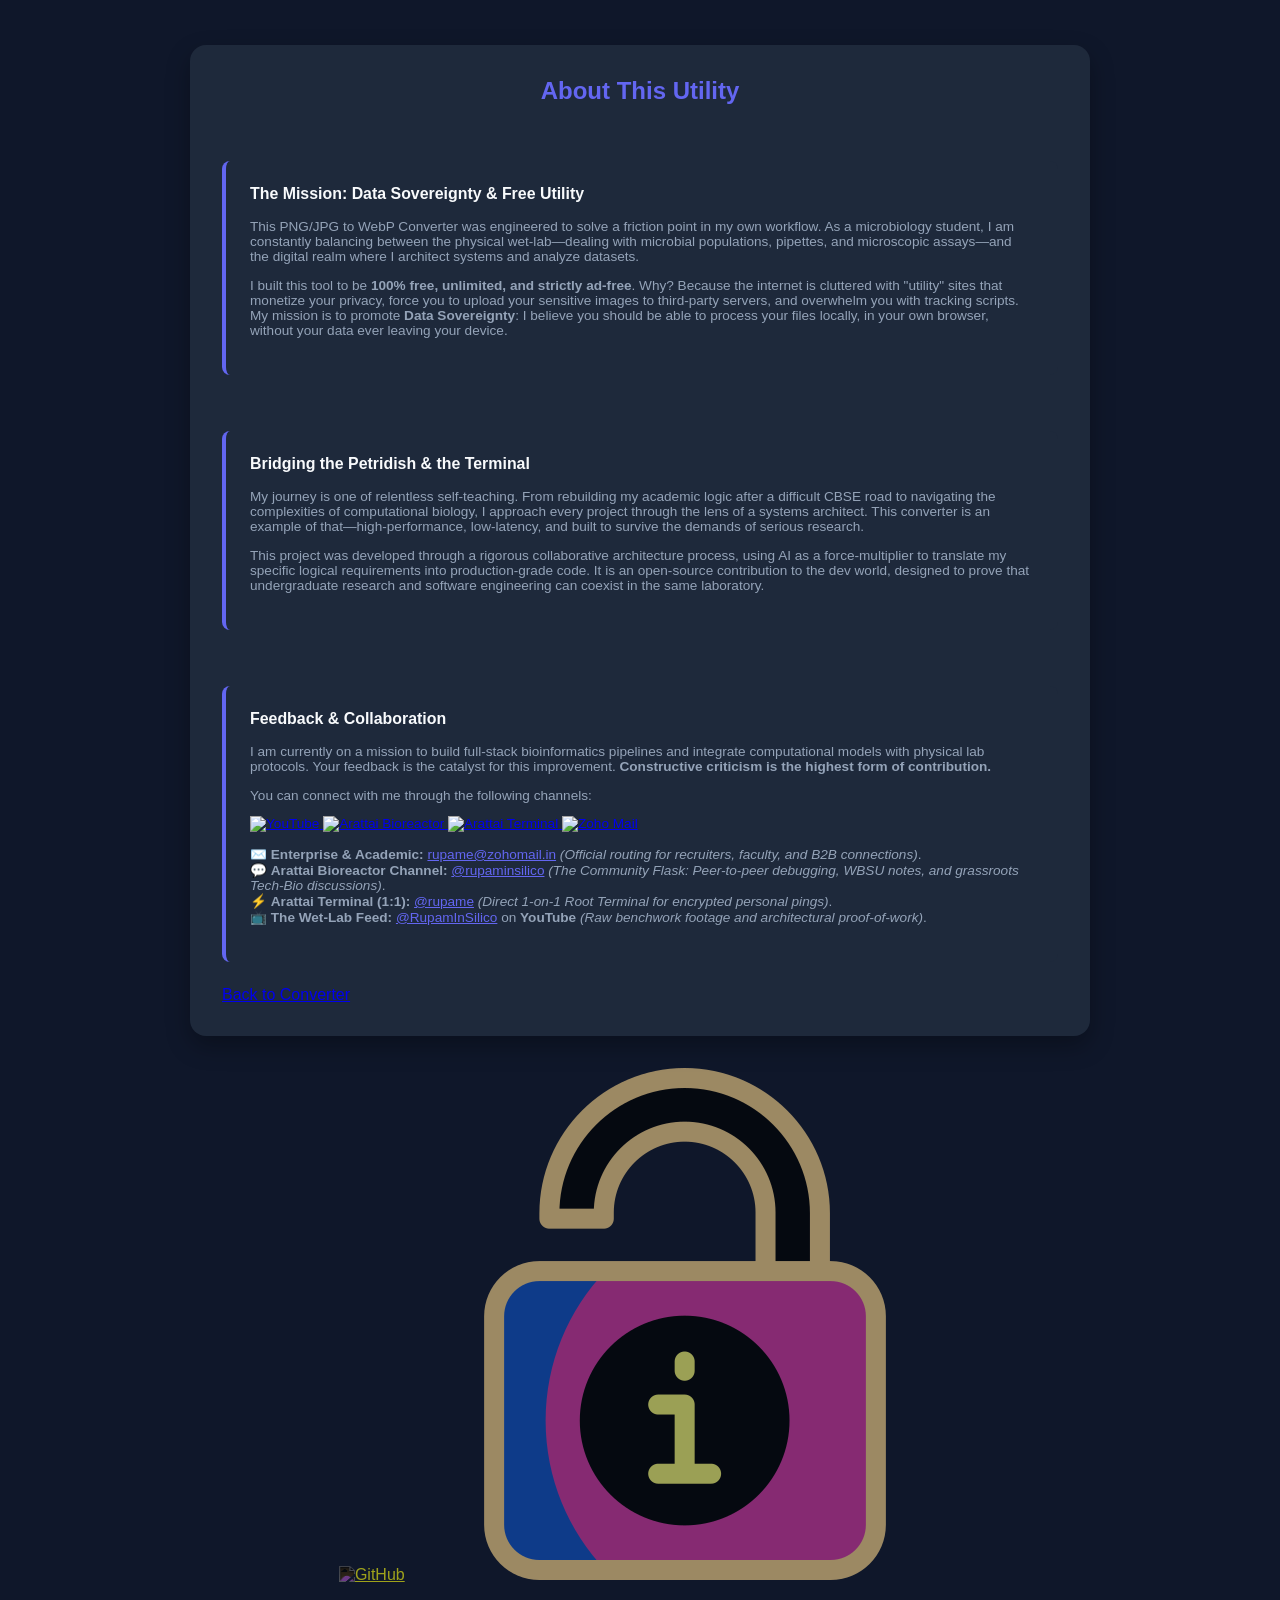
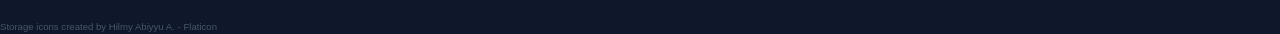
==== about.html @ 875bcd2e "Enhance feedback section with contact options Added feedback and collaboration channels with links." ====
<!DOCTYPE html>
<html lang="en">
<head>
    <meta charset="UTF-8">
    <meta name="viewport" content="width=device-width, initial-scale=1.0">
    <title>About | WebP Converter</title>
    <link rel="icon" type="image/png" href="favicon.png">
    <link rel="stylesheet" href="style.css">
</head>
<body>

<div class="container">
    <h1>About This Utility</h1>
    
    <div class="seo-box">
        <h3>The Mission: Data Sovereignty & Free Utility</h3>
        <p>This PNG/JPG to WebP Converter was engineered to solve a friction point in my own workflow. As a microbiology student, I am constantly balancing between the physical wet-lab—dealing with microbial populations, pipettes, and microscopic assays—and the digital realm where I architect systems and analyze datasets.</p>
        
        <p>I built this tool to be <strong>100% free, unlimited, and strictly ad-free</strong>. Why? Because the internet is cluttered with "utility" sites that monetize your privacy, force you to upload your sensitive images to third-party servers, and overwhelm you with tracking scripts. My mission is to promote <strong>Data Sovereignty</strong>: I believe you should be able to process your files locally, in your own browser, without your data ever leaving your device.</p>
    </div>

    <div class="seo-box">
        <h3>Bridging the Petridish & the Terminal</h3>
        <p>My journey is one of relentless self-teaching. From rebuilding my academic logic after a difficult CBSE road to navigating the complexities of computational biology, I approach every project through the lens of a systems architect. This converter is an example of that—high-performance, low-latency, and built to survive the demands of serious research.</p>
        
        <p>This project was developed through a rigorous collaborative architecture process, using AI as a force-multiplier to translate my specific logical requirements into production-grade code. It is an open-source contribution to the dev world, designed to prove that undergraduate research and software engineering can coexist in the same laboratory.</p>
    </div>

    <div class="seo-box">
        <h3>Feedback & Collaboration</h3>
        <p>I am currently on a mission to build full-stack bioinformatics pipelines and integrate computational models with physical lab protocols. Your feedback is the catalyst for this improvement. <strong>Constructive criticism is the highest form of contribution.</strong></p>
        
        <p>You can connect with me through the following channels:</p>

        <p align="left">
            <a href="https://youtube.com/@RupamInSilico" target="_blank">
                <img src="https://img.shields.io/badge/YouTube-Visual_Logbook-FF0000?style=for-the-badge&logo=youtube&logoColor=white" alt="YouTube" />
            </a>
            <a href="https://aratt.ai/@rupaminsilico" target="_blank">
                <img src="https://img.shields.io/badge/Arattai-Bioreactor-00A884?style=for-the-badge&logo=googlechat&logoColor=white" alt="Arattai Bioreactor" />
            </a>
            <a href="https://aratt.ai/user/@rupame" target="_blank">
                <img src="https://img.shields.io/badge/Arattai-Terminal_(1:1)-FFB900?style=for-the-badge&logo=chatbot&logoColor=black" alt="Arattai Terminal" />
            </a>
            <a href="mailto:rupame@zohomail.in">
                <img src="https://img.shields.io/badge/Zoho_Mail-Enterprise_Routing-1E62DC?style=for-the-badge&logo=zoho&logoColor=white" alt="Zoho Mail" />
            </a>
        </p>

        <ul style="list-style: none; padding: 0;">
            <li>✉️ <strong>Enterprise & Academic:</strong> <a href="mailto:rupame@zohomail.in" style="color: var(--primary);">rupame@zohomail.in</a> <em>(Official routing for recruiters, faculty, and B2B connections)</em>.</li>
            <li>💬 <strong>Arattai Bioreactor Channel:</strong> <a href="https://aratt.ai/@rupaminsilico" style="color: var(--primary);">@rupaminsilico</a> <em>(The Community Flask: Peer-to-peer debugging, WBSU notes, and grassroots Tech-Bio discussions)</em>.</li>
            <li>⚡ <strong>Arattai Terminal (1:1):</strong> <a href="https://aratt.ai/user/@rupame" style="color: var(--primary);">@rupame</a> <em>(Direct 1-on-1 Root Terminal for encrypted personal pings)</em>.</li>
            <li>📺 <strong>The Wet-Lab Feed:</strong> <a href="https://youtube.com/@RupamInSilico" style="color: var(--primary);">@RupamInSilico</a> on <strong>YouTube</strong> <em>(Raw benchwork footage and architectural proof-of-work)</em>.</li>
        </ul>
    </div>

    <a href="index.html" class="back-btn">Back to Converter</a>
</div>

<div class="footer-links">
    <a href="https://github.com/d-rupam/webp" target="_blank" title="View Source on GitHub">
        <img src="https://cdn-icons-png.flaticon.com/512/2111/2111432.png" class="github-icon" alt="GitHub">
    </a>
    <a href="about.html" title="About this tool">
        <img src="about.png" alt="About">
    </a>
</div>

<div class="legal-footer">
    <a href="https://www.flaticon.com/free-icons/storage" title="storage icons" style="color: #475569; text-decoration: none; font-size: 0.6rem;">
        Storage icons created by Hilmy Abiyyu A. - Flaticon
    </a>
</div>

</body>
</html>
---- style.css ----
:root { 
    --primary: #6366f1; 
    --bg: #0f172a; 
    --card: #1e293b; 
    --text: #f8fafc; 
    --success: #10b981;
}

* { 
    box-sizing: border-box; 
}

body { 
    font-family: 'Segoe UI', Tahoma, Geneva, Verdana, sans-serif; 
    background: var(--bg); 
    color: var(--text); 
    display: block; /* Removed flex */
    min-height: 100vh; 
    margin: 0; 
    padding-top: 5vh; /* Gives the container some space from the top */
}

.container { 
    background: var(--card); 
    padding: 2rem; 
    border-radius: 1rem; 
    box-shadow: 0 10px 25px rgba(0,0,0,0.3); 
    width: 95%; 
    max-width: 900px; 
    display: flex; 
    flex-direction: column; 
    gap: 1.5rem; 
    margin: 0 auto; /* This centers the container on the page */
}

h1 { 
    margin: 0; 
    color: var(--primary); 
    text-align: center; 
    font-size: 1.5rem; 
}

/* --- The Drop Zone Canvas --- */
.upload-area { 
    border: 2px dashed #475569; 
    padding: 1rem; 
    border-radius: 0.5rem; 
    cursor: pointer; 
    transition: 0.3s; 
    color: #94a3b8;
    
    min-height: 45vh; 
    display: flex;
    flex-direction: column;
    justify-content: center;
    align-items: center;
    font-size: 1.25rem;
    font-weight: 500;
    position: relative; 
    overflow: hidden;
}

.upload-area:hover { 
    border-color: var(--primary); 
    color: var(--primary); 
    background: rgba(99, 102, 241, 0.05); 
}

/* --- The Image Preview inside the Drop Zone --- */
#preview-image {
    max-width: 100%;
    max-height: 40vh; /* Keeps it strictly inside the box */
    object-fit: contain; /* Fixes portrait issue without stretching */
    border-radius: 0.25rem;
}

/* --- Buttons --- */
button, .download-btn { 
    background: var(--primary); 
    color: white; 
    border: none; 
    padding: 0.8rem 1.5rem; 
    border-radius: 0.5rem; 
    cursor: pointer; 
    font-weight: bold; 
    width: 100%; 
    transition: 0.2s; 
    font-size: 1rem;
    text-decoration: none; 
    display: block;
    text-align: center;
}

button:disabled { 
    background: #475569; 
    cursor: not-allowed; 
    opacity: 0.7; 
}

button:hover:not(:disabled) { 
    filter: brightness(1.1); 
}

.download-btn { 
    background: var(--success); 
}

.download-btn:hover { 
    background: #059669; 
}


/* --- Colorful "Convert Another" Button --- */
.secondary-btn {
    background: linear-gradient(135deg, #0ea5e9, #3b82f6); /* Vibrant blue-to-teal gradient */
    border: none;
    color: white;
    margin-top: 0.5rem;
    box-shadow: 0 4px 15px rgba(59, 130, 246, 0.3); /* Adds a nice glowing shadow */
}

.secondary-btn:hover {
    background: linear-gradient(135deg, #0284c7, #2563eb);
    box-shadow: 0 6px 20px rgba(59, 130, 246, 0.5);
    transform: translateY(-2px); /* Makes it lift up slightly when hovered */
}

/* --- Stats Box --- */
#stats { 
    padding: 1rem; 
    background: rgba(0,0,0,0.2); 
    border-radius: 0.5rem; 
    text-align: center; 
    font-size: 0.95rem;
    color: #e2e8f0;
    line-height: 1.5;
}

/* Hide the native file input */
#upload { 
    display: none; 
}

/* Footer Positioning */
.footer-links {
    margin-top: 2rem;
    text-align: center;
    width: 100%;
    padding-bottom: 2rem;
    opacity: 0.6;
    transition: opacity 0.3s;
}

.footer-links:hover {
    opacity: 1;
}

.footer-links img {
    filter: invert(1); /* This turns any black icon into pure white */
    transition: transform 0.2s;
}

.footer-links img:hover {
    transform: scale(1.1);
}

.footer-links a {
    margin: 0 10px; /* Adds 10px spacing on the left and right of each icon */
    display: inline-block; /* Ensures they sit side-by-side */
    transition: transform 0.2s;
}

.footer-links a img {
    filter: invert(1);
}

.seo-box {
    margin-top: 2rem;
    padding: 1.5rem;
    background: #1e293b;
    border-radius: 0.5rem;
    border-left: 4px solid var(--primary);
    color: #94a3b8;
    font-size: 0.85rem;
}
.seo-box h3 { color: var(--text); margin-top: 0; }
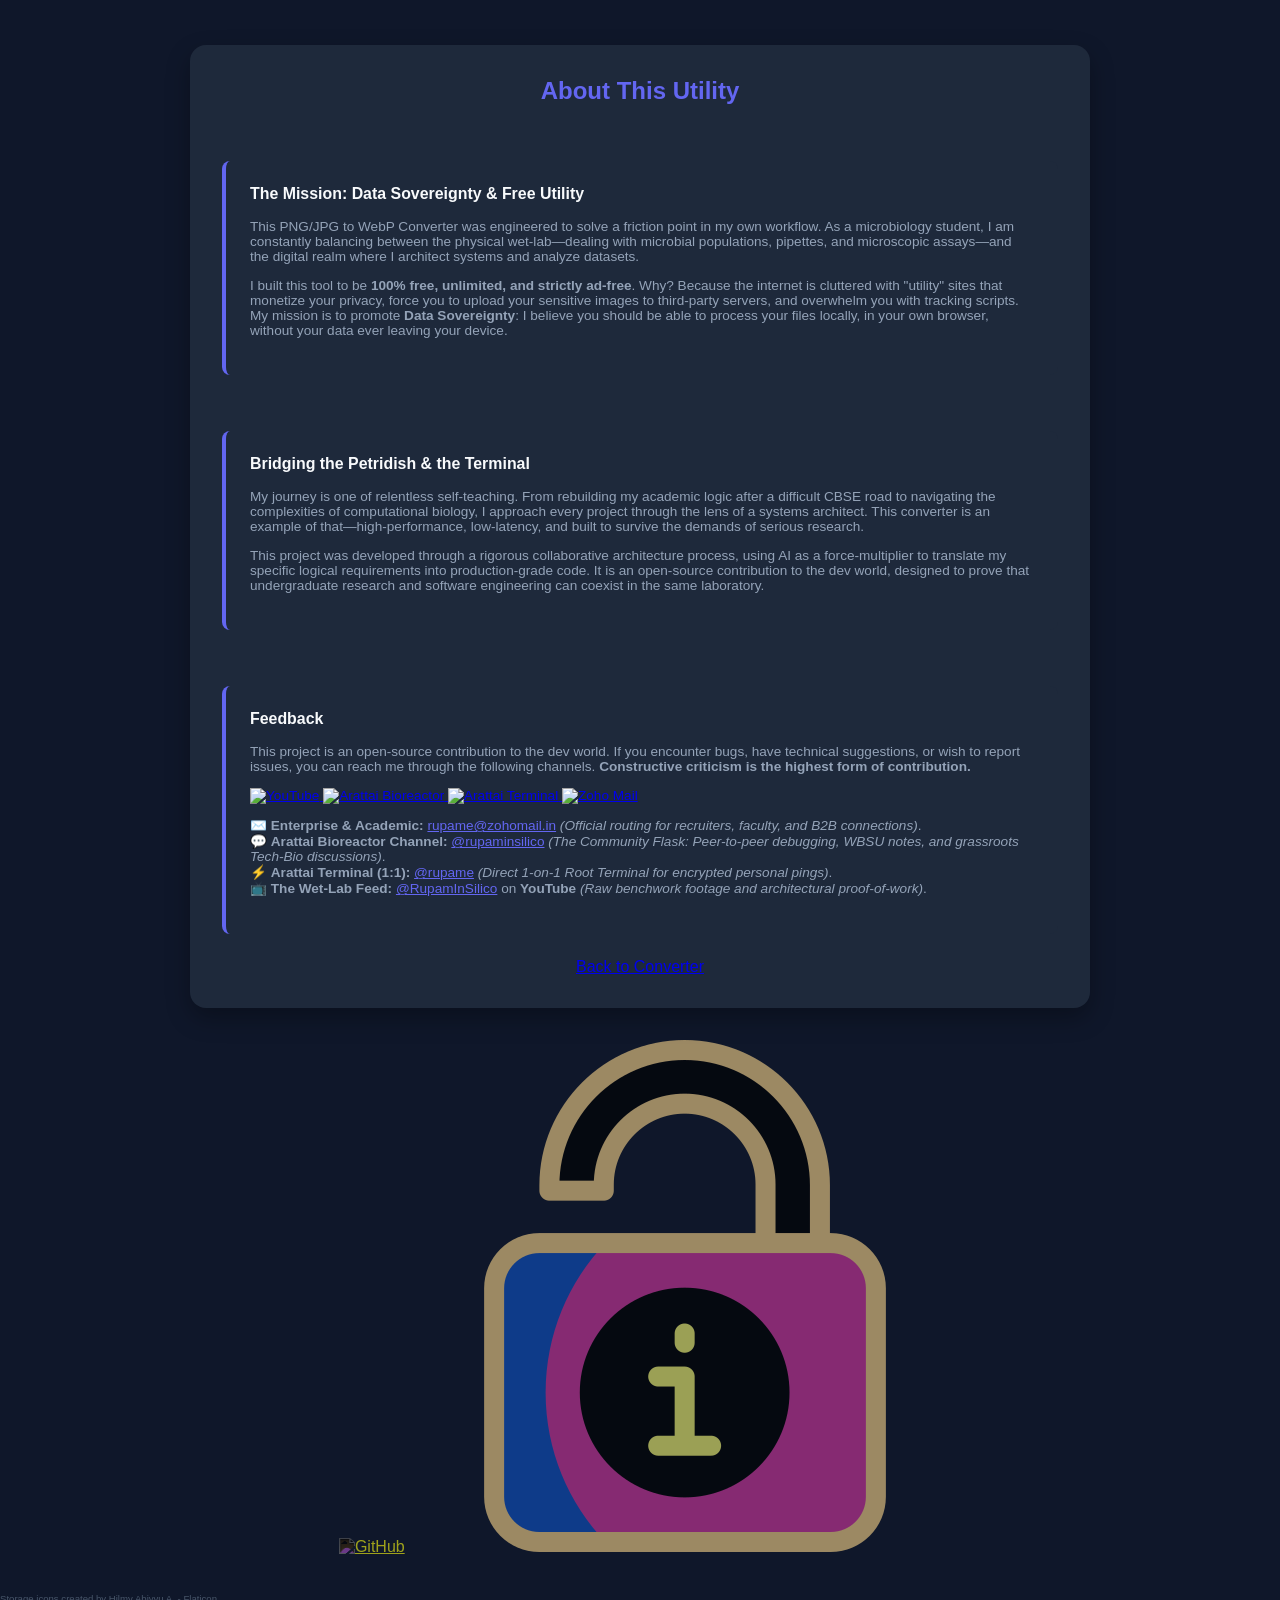
==== commit dcf623b5: "Revise feedback section in about.html Updated the feedback section to clarify the purpose and channe" ====
--- a/about.html
+++ b/about.html
@@ -26,12 +26,9 @@
         <p>This project was developed through a rigorous collaborative architecture process, using AI as a force-multiplier to translate my specific logical requirements into production-grade code. It is an open-source contribution to the dev world, designed to prove that undergraduate research and software engineering can coexist in the same laboratory.</p>
     </div>
 
-    <div class="seo-box">
-        <h3>Feedback & Collaboration</h3>
-        <p>I am currently on a mission to build full-stack bioinformatics pipelines and integrate computational models with physical lab protocols. Your feedback is the catalyst for this improvement. <strong>Constructive criticism is the highest form of contribution.</strong></p>
-        
-        <p>You can connect with me through the following channels:</p>
-
+   <div class="seo-box">
+        <h3>Feedback</h3>
+        <p>This project is an open-source contribution to the dev world. If you encounter bugs, have technical suggestions, or wish to report issues, you can reach me through the following channels. <strong>Constructive criticism is the highest form of contribution.</strong></p>
         <p align="left">
             <a href="https://youtube.com/@RupamInSilico" target="_blank">
                 <img src="https://img.shields.io/badge/YouTube-Visual_Logbook-FF0000?style=for-the-badge&logo=youtube&logoColor=white" alt="YouTube" />
@@ -55,7 +52,10 @@
         </ul>
     </div>
 
+    <div style="text-align: center;">
     <a href="index.html" class="back-btn">Back to Converter</a>
+</div>
+    
 </div>
 
 <div class="footer-links">
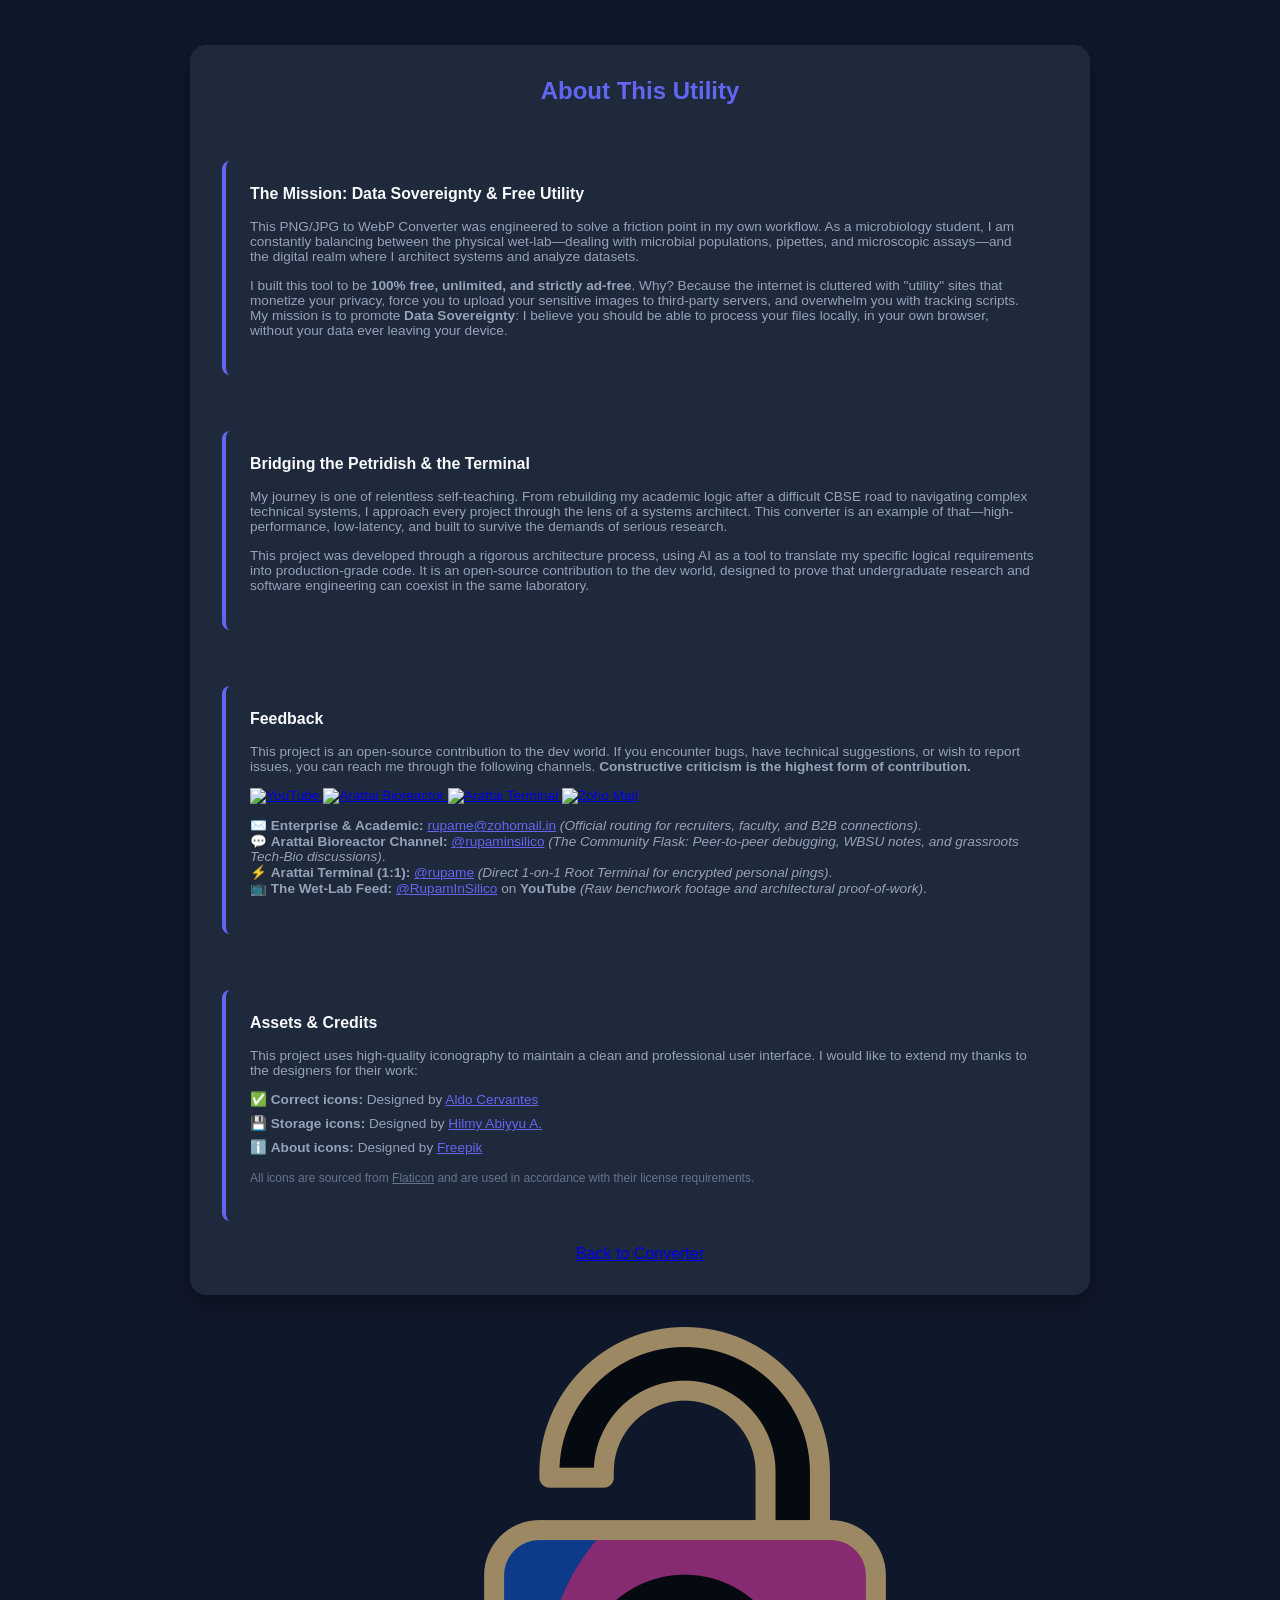
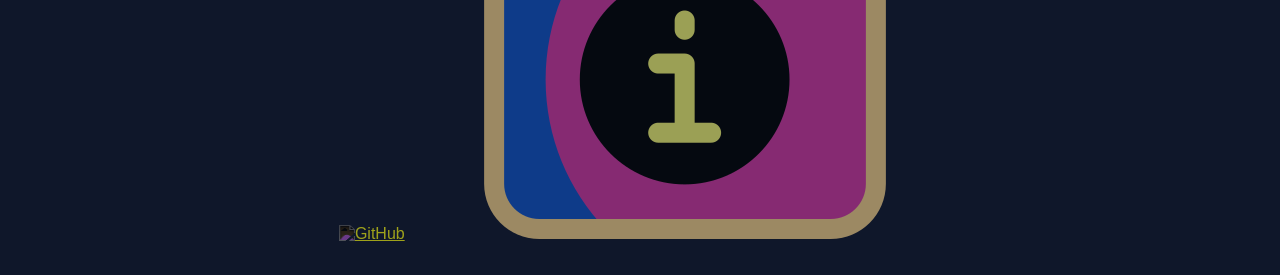
==== commit c0c46421: "Update back link to point to root URL" ====
--- a/about.html
+++ b/about.html
@@ -19,13 +19,12 @@
         <p>I built this tool to be <strong>100% free, unlimited, and strictly ad-free</strong>. Why? Because the internet is cluttered with "utility" sites that monetize your privacy, force you to upload your sensitive images to third-party servers, and overwhelm you with tracking scripts. My mission is to promote <strong>Data Sovereignty</strong>: I believe you should be able to process your files locally, in your own browser, without your data ever leaving your device.</p>
     </div>
 
-    <div class="seo-box">
+ <div class="seo-box">
         <h3>Bridging the Petridish & the Terminal</h3>
-        <p>My journey is one of relentless self-teaching. From rebuilding my academic logic after a difficult CBSE road to navigating the complexities of computational biology, I approach every project through the lens of a systems architect. This converter is an example of that—high-performance, low-latency, and built to survive the demands of serious research.</p>
+        <p>My journey is one of relentless self-teaching. From rebuilding my academic logic after a difficult CBSE road to navigating complex technical systems, I approach every project through the lens of a systems architect. This converter is an example of that—high-performance, low-latency, and built to survive the demands of serious research.</p>
         
-        <p>This project was developed through a rigorous collaborative architecture process, using AI as a force-multiplier to translate my specific logical requirements into production-grade code. It is an open-source contribution to the dev world, designed to prove that undergraduate research and software engineering can coexist in the same laboratory.</p>
+        <p>This project was developed through a rigorous architecture process, using AI as a tool to translate my specific logical requirements into production-grade code. It is an open-source contribution to the dev world, designed to prove that undergraduate research and software engineering can coexist in the same laboratory.</p>
     </div>
-
    <div class="seo-box">
         <h3>Feedback</h3>
         <p>This project is an open-source contribution to the dev world. If you encounter bugs, have technical suggestions, or wish to report issues, you can reach me through the following channels. <strong>Constructive criticism is the highest form of contribution.</strong></p>
@@ -52,8 +51,24 @@
         </ul>
     </div>
 
+
+<div class="seo-box">
+        <h3>Assets & Credits</h3>
+        <p>This project uses high-quality iconography to maintain a clean and professional user interface. I would like to extend my thanks to the designers for their work:</p>
+        
+        <ul style="list-style: none; padding: 0; font-size: 0.85rem; color: #94a3b8;">
+            <li style="margin-bottom: 8px;">✅ <strong>Correct icons:</strong> Designed by <a href="https://www.flaticon.com/free-icons/correct" style="color: var(--primary);">Aldo Cervantes</a></li>
+            <li style="margin-bottom: 8px;">💾 <strong>Storage icons:</strong> Designed by <a href="https://www.flaticon.com/free-icons/storage" style="color: var(--primary);">Hilmy Abiyyu A.</a></li>
+            <li style="margin-bottom: 8px;">ℹ️ <strong>About icons:</strong> Designed by <a href="https://www.flaticon.com/free-icons/about" style="color: var(--primary);">Freepik</a></li>
+        </ul>
+        
+        <p style="font-size: 0.75rem; color: #64748b; margin-top: 1rem;">
+            All icons are sourced from <a href="https://www.flaticon.com/" style="color: #64748b;">Flaticon</a> and are used in accordance with their license requirements.
+        </p>
+    </div>
+    
     <div style="text-align: center;">
-    <a href="index.html" class="back-btn">Back to Converter</a>
+    <a href="/" class="back-btn">Back to Converter</a>
 </div>
     
 </div>
@@ -67,11 +82,6 @@
     </a>
 </div>
 
-<div class="legal-footer">
-    <a href="https://www.flaticon.com/free-icons/storage" title="storage icons" style="color: #475569; text-decoration: none; font-size: 0.6rem;">
-        Storage icons created by Hilmy Abiyyu A. - Flaticon
-    </a>
-</div>
 
 </body>
 </html>
